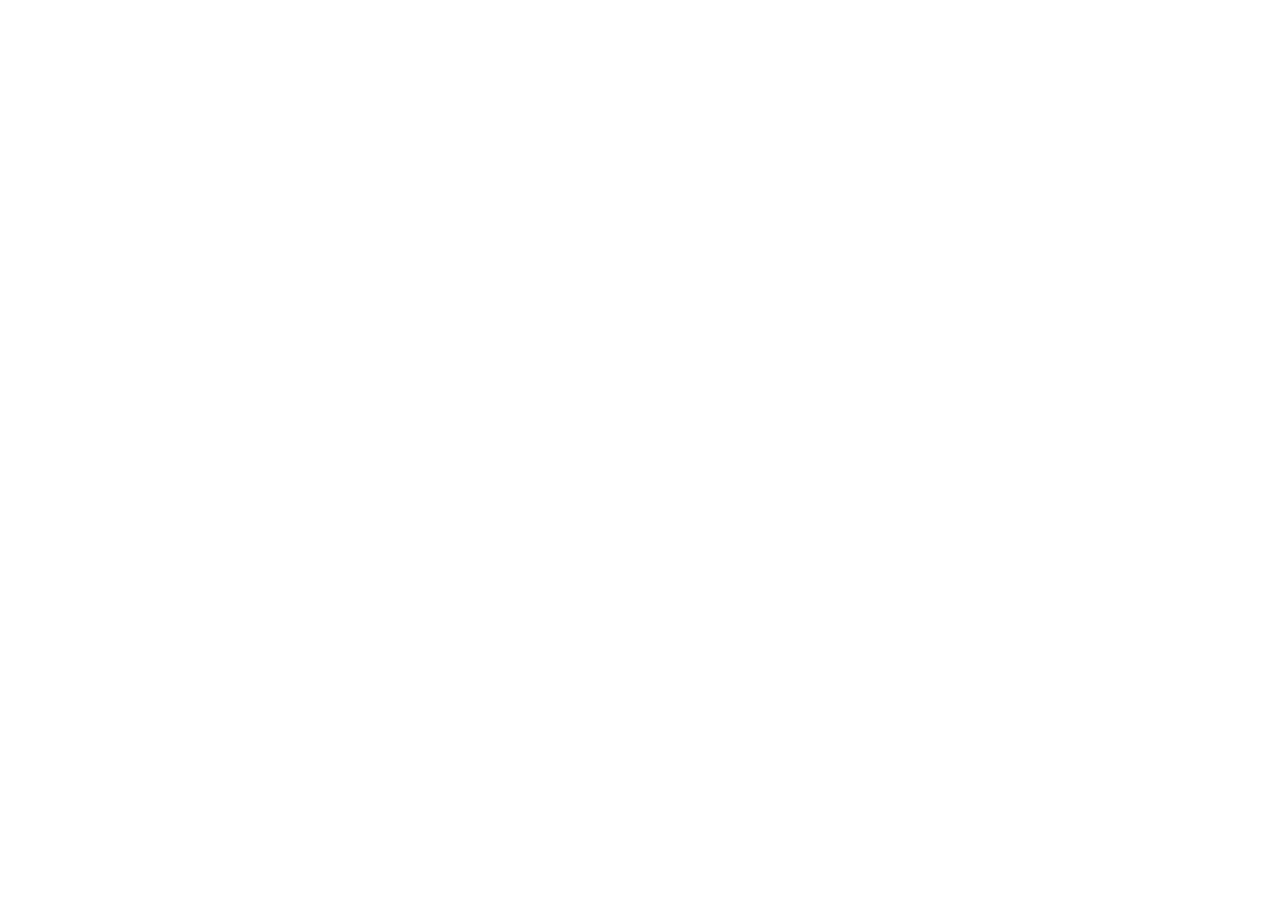
==== index.html @ 786741e1 "Add files via upload" ====
<!doctype html>
<html lang="en">
  <head>
    <meta charset="UTF-8" />
    <meta name="viewport" content="width=device-width, initial-scale=1.0, maximum-scale=1.0, user-scalable=no" />
    <title>PLAY &amp; WIN BD — 12 Touch Games &amp; 1st–7th Monthly Cash Prizes</title>
    <meta name="description" content="PLAY & WIN BD — 12 full-screen touch games with live leaderboard and 1st–7th monthly cash prizes (3,000 / 2,500 / 2,000 Taka)." />
    <meta property="og:title" content="PLAY &amp; WIN BD — 12 Touch Games &amp; 1st–7th Monthly Cash Prizes" />
    <meta property="og:description" content="PLAY & WIN BD — 12 full-screen touch games with live leaderboard and 1st–7th monthly cash prizes (3,000 / 2,500 / 2,000 Taka)." />
    <meta property="og:type" content="website" />
    <meta name="twitter:card" content="summary_large_image" />
    <link rel="preconnect" href="https://fonts.googleapis.com" />
    <link rel="preconnect" href="https://fonts.gstatic.com" crossorigin />
    <link href="https://fonts.googleapis.com/css2?family=Hind+Siliguri:wght@400;500;600;700&family=JetBrains+Mono:wght@500;700&family=Outfit:wght@500;600;700;800&family=Plus+Jakarta+Sans:wght@400;500;600;700&display=swap" rel="stylesheet" />
    <script src="https://accounts.google.com/gsi/client" async defer></script>
  </head>
  <body class="bg-[#0B1120] text-slate-100 antialiased selection:bg-emerald-500/30 selection:text-emerald-200">
    <div id="root"></div>
    <script type="module" src="/src/main.tsx"></script>
  </body>
</html>
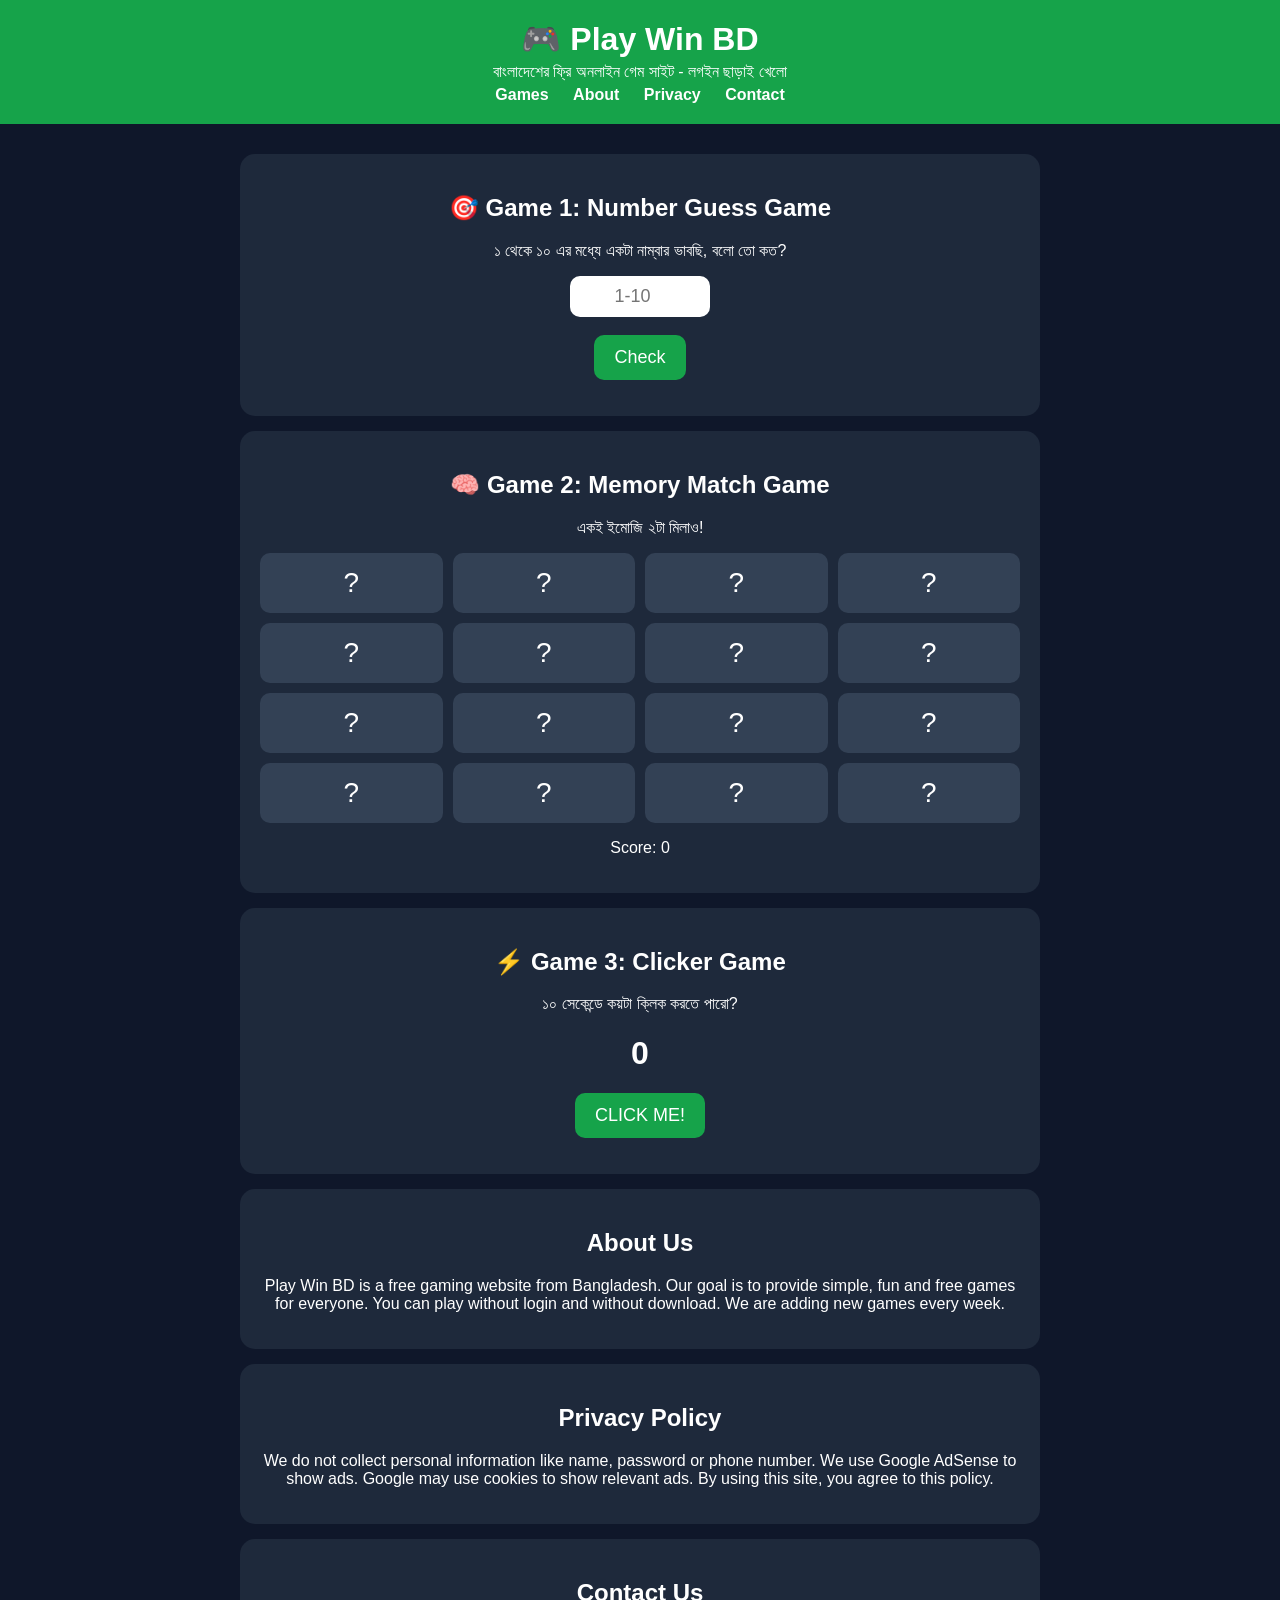
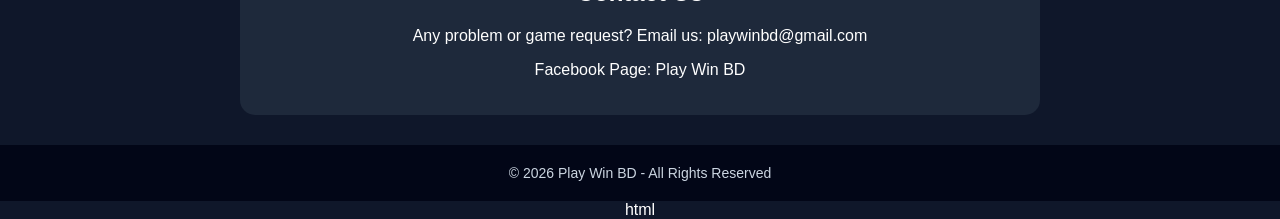
==== commit 7258f2e3: "Replace Play Win BD homepage and add ads.txt (6b091f5e64fa155f2373bfbc)" ====
--- a/index.html
+++ b/index.html
@@ -1,21 +1,96 @@
-<!doctype html>
-<html lang="en">
-  <head>
-    <meta charset="UTF-8" />
-    <meta name="viewport" content="width=device-width, initial-scale=1.0, maximum-scale=1.0, user-scalable=no" />
-    <title>PLAY &amp; WIN BD — 12 Touch Games &amp; 1st–7th Monthly Cash Prizes</title>
-    <meta name="description" content="PLAY & WIN BD — 12 full-screen touch games with live leaderboard and 1st–7th monthly cash prizes (3,000 / 2,500 / 2,000 Taka)." />
-    <meta property="og:title" content="PLAY &amp; WIN BD — 12 Touch Games &amp; 1st–7th Monthly Cash Prizes" />
-    <meta property="og:description" content="PLAY & WIN BD — 12 full-screen touch games with live leaderboard and 1st–7th monthly cash prizes (3,000 / 2,500 / 2,000 Taka)." />
-    <meta property="og:type" content="website" />
-    <meta name="twitter:card" content="summary_large_image" />
-    <link rel="preconnect" href="https://fonts.googleapis.com" />
-    <link rel="preconnect" href="https://fonts.gstatic.com" crossorigin />
-    <link href="https://fonts.googleapis.com/css2?family=Hind+Siliguri:wght@400;500;600;700&family=JetBrains+Mono:wght@500;700&family=Outfit:wght@500;600;700;800&family=Plus+Jakarta+Sans:wght@400;500;600;700&display=swap" rel="stylesheet" />
-    <script src="https://accounts.google.com/gsi/client" async defer></script>
-  </head>
-  <body class="bg-[#0B1120] text-slate-100 antialiased selection:bg-emerald-500/30 selection:text-emerald-200">
-    <div id="root"></div>
-    <script type="module" src="/src/main.tsx"></script>
-  </body>
-</html>
+<!DOCTYPE html>
+<html lang="bn">
+<head>
+<meta charset="UTF-8">
+<meta name="viewport" content="width=device-width, initial-scale=1.0">
+<title>Play Win BD - Free Online Games in Bangladesh</title>
+<meta name="description" content="Play Win BD - Play free online games, number guess, memory game and clicker game. No login needed.">
+<style>
+body{font-family:Arial,sans-serif;margin:0;background:#0f172a;color:#fff;text-align:center}
+header{background:#16a34a;padding:20px} header h1{margin:0;font-size:32px} header p{margin:5px}
+nav a{color:#fff;margin:0 10px;text-decoration:none;font-weight:bold}
+.container{max-width:800px;margin:auto;padding:15px}
+.card{background:#1e293b;padding:20px;border-radius:15px;margin:15px 0}
+button{background:#16a34a;color:#fff;border:none;padding:12px 20px;border-radius:10px;font-size:18px;cursor:pointer}
+input{padding:10px;font-size:18px;border-radius:10px;border:none;width:120px;text-align:center}
+.grid{display:grid;grid-template-columns:repeat(4,1fr);gap:10px;margin-top:15px}
+.box{background:#334155;height:60px;display:flex;align-items:center;justify-content:center;font-size:28px;border-radius:10px;cursor:pointer}
+footer{background:#020617;padding:20px;font-size:14px;color:#cbd5e1}
+</style>
+</head>
+<body>
+<header><h1>🎮 Play Win BD</h1><p>বাংলাদেশের ফ্রি অনলাইন গেম সাইট - লগইন ছাড়াই খেলো</p>
+<nav><a href="#games">Games</a> <a href="#about">About</a> <a href="#privacy">Privacy</a> <a href="#contact">Contact</a></nav></header>
+
+<div class="container">
+<div class="card" id="games">
+<h2>🎯 Game 1: Number Guess Game</h2>
+<p>১ থেকে ১০ এর মধ্যে একটা নাম্বার ভাবছি, বলো তো কত?</p>
+<input type="number" id="guess" placeholder="1-10"><br><br>
+<button onclick="checkGuess()">Check</button>
+<p id="guessResult"></p>
+</div>
+
+<div class="card">
+<h2>🧠 Game 2: Memory Match Game</h2>
+<p>একই ইমোজি ২টা মিলাও!</p>
+<div class="grid" id="memory"></div>
+<p id="memScore">Score: 0</p>
+</div>
+
+<div class="card">
+<h2>⚡ Game 3: Clicker Game</h2>
+<p>১০ সেকেন্ডে কয়টা ক্লিক করতে পারো?</p>
+<h1 id="clickCount">0</h1>
+<button onclick="doClick()">CLICK ME!</button>
+<p id="clickResult"></p>
+</div>
+
+<div class="card" id="about">
+<h2>About Us</h2>
+<p>Play Win BD is a free gaming website from Bangladesh. Our goal is to provide simple, fun and free games for everyone. You can play without login and without download. We are adding new games every week.</p>
+</div>
+
+<div class="card" id="privacy">
+<h2>Privacy Policy</h2>
+<p>We do not collect personal information like name, password or phone number. We use Google AdSense to show ads. Google may use cookies to show relevant ads. By using this site, you agree to this policy.</p>
+</div>
+
+<div class="card" id="contact">
+<h2>Contact Us</h2>
+<p>Any problem or game request? Email us: playwinbd@gmail.com</p>
+<p>Facebook Page: Play Win BD</p>
+</div>
+</div>
+<footer>© 2026 Play Win BD - All Rights Reserved</footer>
+
+<script>
+let secret = Math.floor(Math.random()*10)+1;
+function checkGuess(){
+  let g = document.getElementById('guess').value;
+  if(g == secret){ document.getElementById('guessResult').innerText = "🎉 ঠিক ধরছো! তুমি জিতছো!"; secret = Math.floor(Math.random()*10)+1; }
+  else if(g > secret){ document.getElementById('guessResult').innerText = "👇 আরো ছোট নাম্বার"; }
+  else { document.getElementById('guessResult').innerText = "👆 আরো বড় নাম্বার"; }
+}
+let emojis = ['🍎','🍎','⚽','⚽','🚗','🚗','⭐','⭐','🐱','🐱','🍕','🍕','🎮','🎮','❤️','❤️'];
+emojis.sort(()=>Math.random()-0.5);
+let first=null, lock=false, score=0;
+let board=document.getElementById('memory');
+emojis.forEach(e=>{
+  let d=document.createElement('div'); d.className='box'; d.innerText='?'; d.dataset.val=e;
+  d.onclick=()=>{
+    if(lock || d.innerText!=='?') return;
+    d.innerText=e;
+    if(!first){ first=d; }
+    else{
+      if(first.dataset.val===d.dataset.val){ score++; document.getElementById('memScore').innerText='Score: '+score; first=null; }
+      else{ lock=true; let f=first; first=null; setTimeout(()=>{ d.innerText='?'; f.innerText='?'; lock=false; },600); }
+    }
+  };
+  board.appendChild(d);
+});
+let clicks=0;
+function doClick(){ clicks++; document.getElementById('clickCount').innerText=clicks; document.getElementById('clickResult').innerText="ভালো হইতেছে! চালায় যাও..."; }
+</script>
+</body>
+</html>html
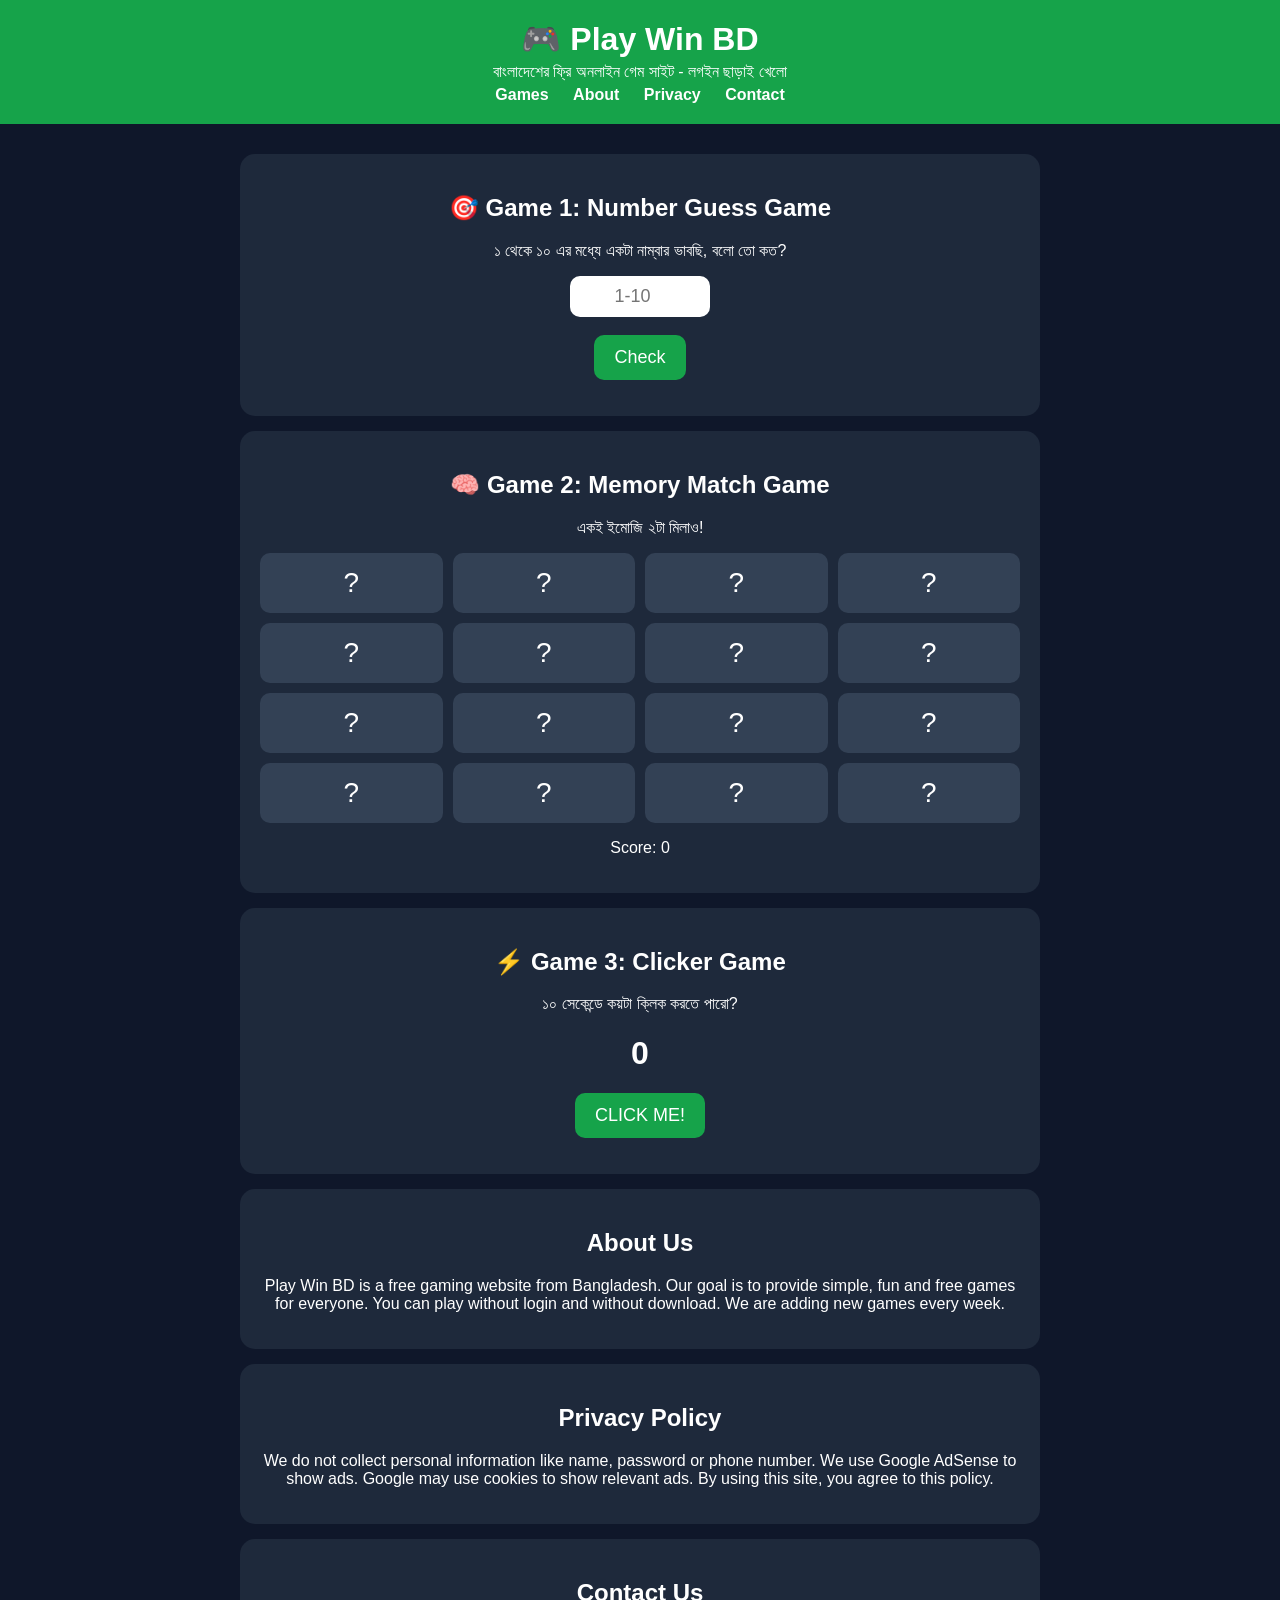
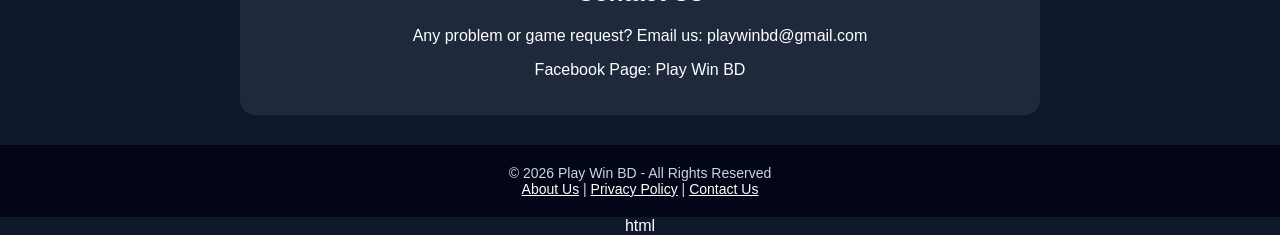
==== commit c87b28e0: "Update index.html" ====
--- a/index.html
+++ b/index.html
@@ -62,7 +62,7 @@
 <p>Facebook Page: Play Win BD</p>
 </div>
 </div>
-<footer>© 2026 Play Win BD - All Rights Reserved</footer>
+<footer>© 2026 Play Win BD - All Rights Reserved<br><a href="/about.html" style="color:#fff">About Us</a> | <a href="/privacy-policy.html" style="color:#fff">Privacy Policy</a> | <a href="/contact.html" style="color:#fff">Contact Us</a></footer>
 
 <script>
 let secret = Math.floor(Math.random()*10)+1;
@@ -93,4 +93,4 @@
 function doClick(){ clicks++; document.getElementById('clickCount').innerText=clicks; document.getElementById('clickResult').innerText="ভালো হইতেছে! চালায় যাও..."; }
 </script>
 </body>
-</html>html+</html>html
